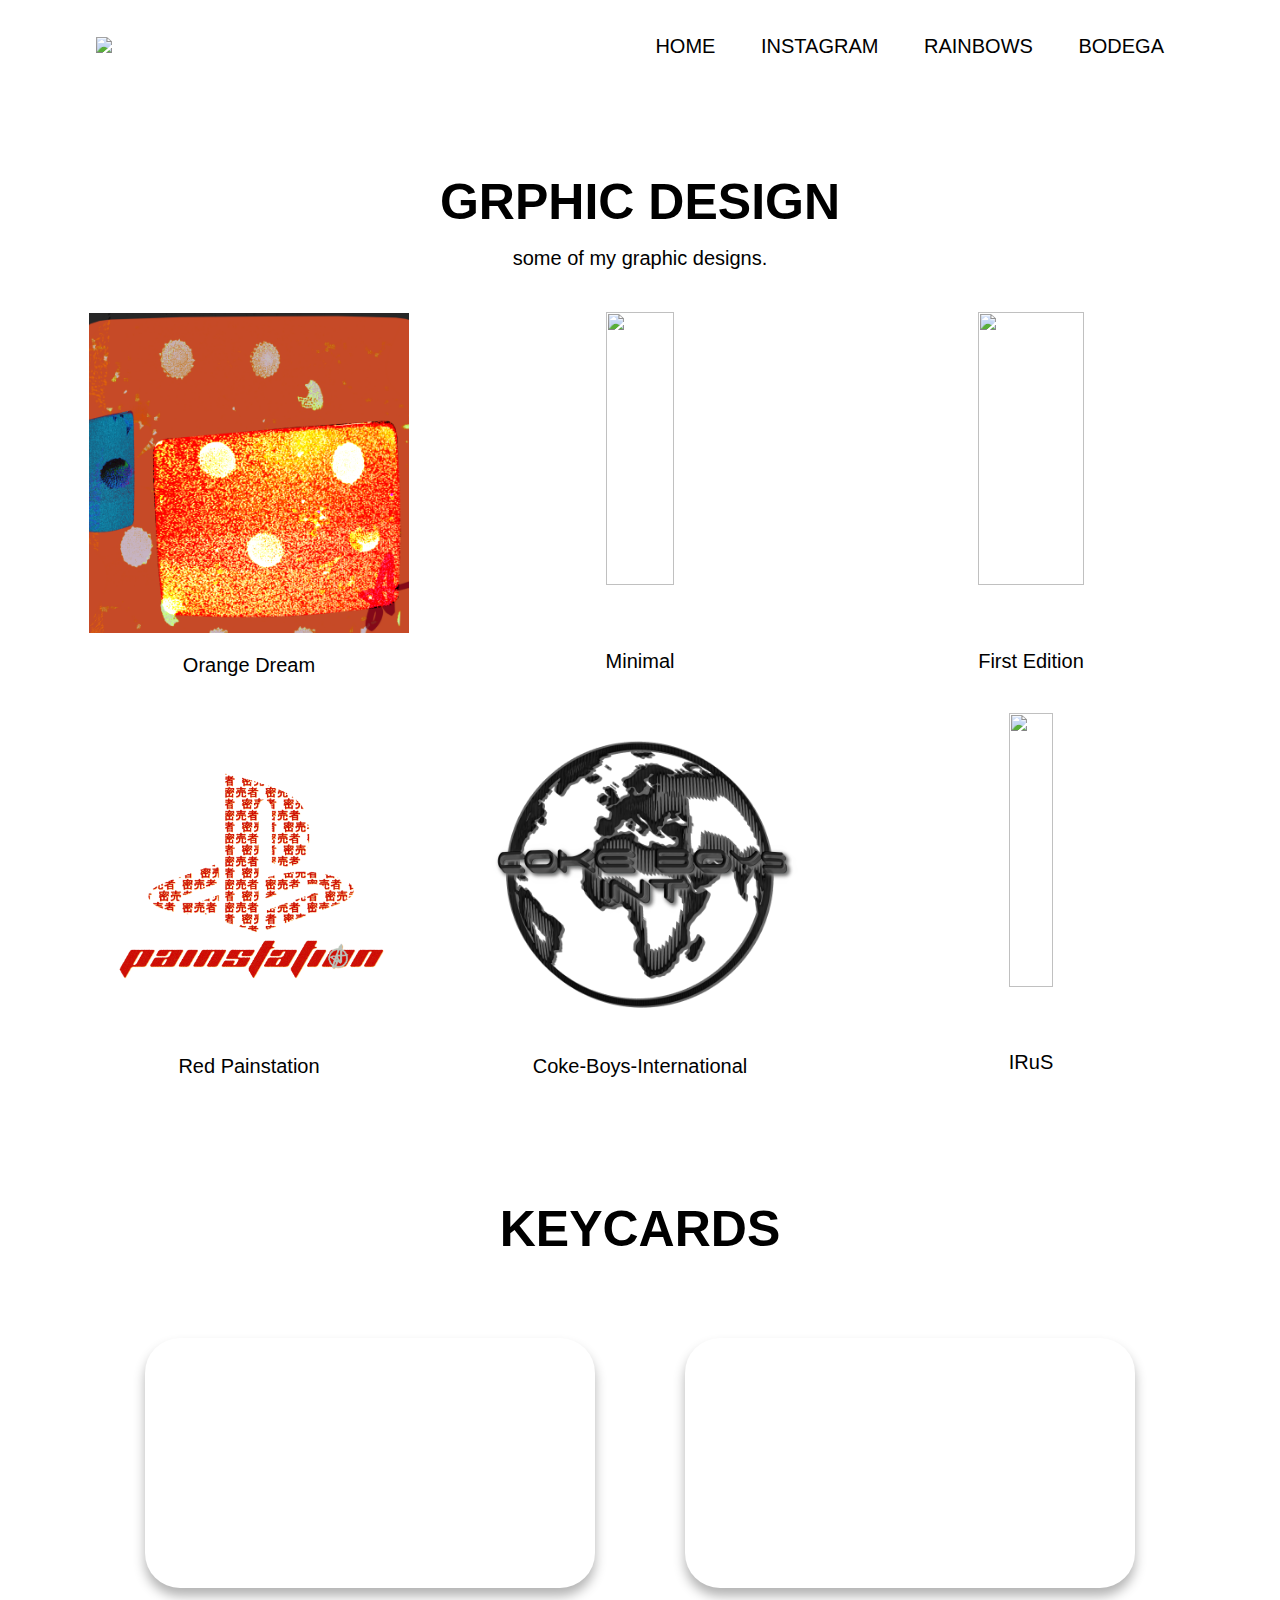
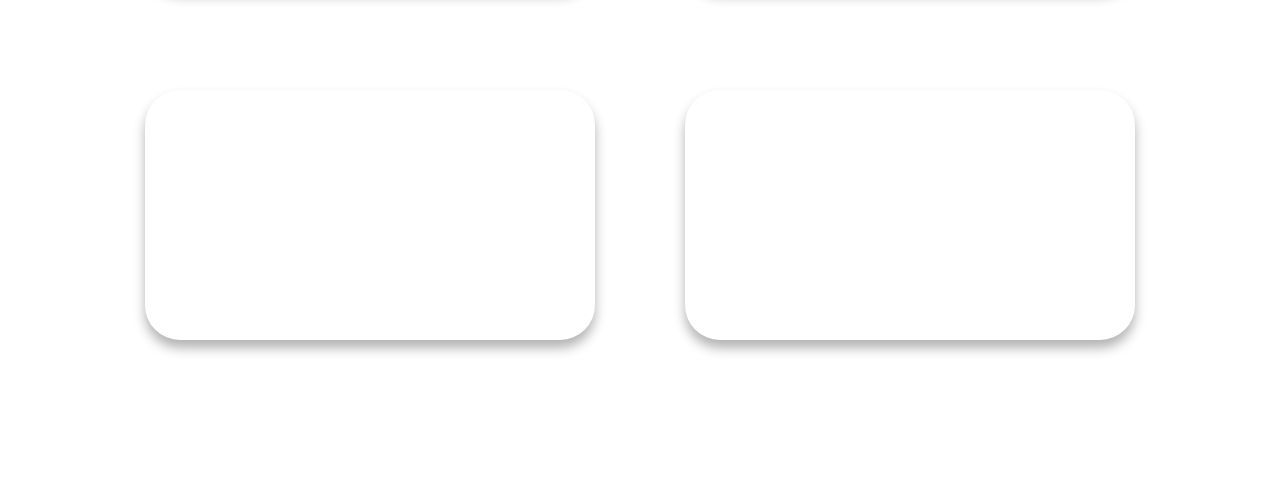
==== gallery.html @ bf182011 "Add files via upload" ====
<!DOCTYPE html>
<html>
  <head>
    <title>Gallery2</title>
    <link rel="stylesheet" href="css/styles.css" />
    <link rel="stylesheet" href="css/gallery.css" />
    <link rel="stylesheet" href="css/keycard.css" />
  </head>
  <body>
    <div class="banner">
      <div class="navbar">
        <a href="index.html">
          <img src="images/logo.png" class="logo" />
        </a>
        <ul>
          <li><a href="index.html">Home</a></li>
          <li>
            <a href="https://www.instagram.com/cloud_of_irus/" target="_blank"
              >Instagram
            </a>
          </li>
          <li><a href="rainbow.html">rainbows</a></li>
          <li>
            <a href="https://www.instagram.com/blus_bodega/" target="_blank"
              >Bodega</a
            >
          </li>
        </ul>
      </div>
      <div class="content">
        <h1>GRPHIC DESIGN</h1>
        <p>some of my graphic designs.</p>
        <div class="bigbody">
          <div class="col">
            <img class="img" src="images/daisiesDONTcare.png" alt="" />
            <p class="text">Orange Dream</p>
          </div>
          <div class="col">
            <img class="img" src="images/JUST jean.png" alt="" />
            <p class="text">Minimal</p>
          </div>
          <div class="col">
            <img class="img" src="images/COLD! EP 1.png" alt="" />
            <p class="text">First Edition</p>
          </div>
          <div class="col">
            <img class="img" src="images/red-specPAIN.png" alt="" />
            <p class="text">Red Painstation</p>
          </div>
          <div class="col">
            <img class="img" src="images/CBI int-blck.png" alt="" />
            <p class="text">Coke-Boys-International</p>
          </div>
          <div class="col">
            <img class="img" src="images/KULT DEMIGODS smaller.png" alt="" />
            <p class="text">IRuS</p>
          </div>
        </div>
        <h1 class="key-head">KEYCARDS</h1>
        <div class="bigbody-2">
          <div class="keycard-1"></div>
          <div class="keycard-2"></div>
          <div class="keycard-3"></div>
          <div class="keycard-4"></div>
        </div>
        <div class="space"></div>
      </div>
    </div>
  </body>
</html>
---- css/styles.css ----
/*comments*/ 
* { 
    margin: 0;
    padding: 0; 
    font-family: sans-serif;
}

html, body {
    height: 100%;
}

.banner {
    width: 100%;
    min-height: 100%;
    background-image:  url(/images/background.png);
    background-size: cover;
    background-position: center;
    display: flex;
    flex-direction: column; 
}

.navbar {
    width: 85%;
    margin: auto;
    padding: 35px 0;
    display: flex;
    align-items: center;
    justify-content: space-between;
    font-size: 20px;
}

.logo { 
    width: 120px;
    cursor: pointer; 
}

.navbar ul li {
    list-style: none;
    display: inline-block; 
    margin:0 20px ;
    position: relative;
}

.navbar ul li a {
    text-decoration: none;
    color: #000000;
    text-transform: uppercase;
}

.navbar ul li::after {
    content: '';
    height: 3px;
    width: 0;
    background: #aaccef;
    position: absolute;
    left: 0;
    bottom: -10px;
    transition: 0.5s;
}

.navbar ul li:hover::after {
    width: 100%;
}

.content { 
    width: 100%;
    flex: 1;
    display: flex;
    flex-direction: column;
    align-items: center;
    justify-content: center;
    text-align: center; 
    color: #000000;
    margin-bottom: 80px;
}

.content h1 {
    font-size: 50px;
    margin-top: 80px;
}

.content p {
    margin: 15px auto;
    font-weight: 100;
    line-height: 25px;
    font-size: 20px
}

button {
    padding: 15px 50px;
    text-align: center;
    font-size: 20px;
    margin: 20px 10px;
    border-radius: 25px;
    font-weight: bold;
    border: 2px solid #aaccef;
    background: transparent;
    color: #fff;
    cursor: pointer;
    position: relative;
    overflow: hidden;
    transition: all 0.35s ease-in;
}

button:hover {
    border: none;
    background-color: #aaccef;
    color: rgb(0, 0, 0);
}

.space {
    height: 550px;
    width: 100%;
    border-radius: 25% 25% 0 0;
    flex: 1;
    display: flex;
    flex-direction: column;
    align-items: center;
    justify-content: center;
    text-align: center;
}
.profile-card {
    padding-bottom: 20%;
}
.footer {
    background-color: rgba(123, 137, 161, 0);
    color: white;
    height: 50px;
    width: 100%;
    text-align: center;
    padding: 10px 0;
}

p {
    margin-top: 25px;
    font-size: 35px;
    color: #000000;
    margin-bottom: 20px;
}
---- css/gallery.css ----
.intro {
    font-size: 20px;
    margin-left: 2%;
    margin-bottom: 5%;
}

.bigbody {
    margin-top: 2%;
    display: grid;
    grid-template-columns: 340px 340px 340px;
    justify-content: center;
    row-gap: 3%;
    column-gap: 5%;
}

.col {
    display: inline-block; 
    justify-self: center;
    padding: 0px 10px;
}

.img {
    width: 100%;
    height: 85%;
    object-fit: contain;
}

.text {
    font-size: 20px;
    text-align: center;
}

#content {
    min-height: 100%;
    overflow: auto;
    padding-bottom: 150px;
}

#footer {
    background-color: black;
    color: #000000;
    width: 100%;
    text-align: center;
    padding: 10px 0;
}

p {
    color: #000000;
    overflow: hidden;
}
---- css/keycard.css ----
.key-head{
    padding-top: 50px;
    display: inline-block
}
.bigbody-2{
    display: grid;
    grid-template-columns: 1fr 1fr;
    justify-content: center;
    row-gap: 3%;
    column-gap: 10%;
}
.keycard-1 {
    height: 200px;
    width: 400px;
    margin-top: 80px;
    background-image: url(images/front-card-yt.png);
    background-position: center;
    background-size: 110% 110%;
    background-repeat: no-repeat;
    display: flex;
    flex-direction: column;
    align-items: center;
    justify-content: center;
    border-radius: 35px;
    padding: 25px;
    box-shadow: 0 8px 12px rgba(0, 0, 0, 0.3);
    transition: 0.3s ease;
}
.keycard-2 {
    height: 200px;
    width: 400px;
    margin-top: 80px;
    background-image: url(images/back-card-yt.png);
    background-position: center;
    background-size: 110% 110%;
    background-repeat: no-repeat;
    display: flex;
    flex-direction: column;
    align-items: center;
    justify-content: center;
    border-radius: 35px;
    padding: 25px;
    position: relative;
    box-shadow: 0 8px 12px rgba(0, 0, 0, 0.3);
    transition: 0.3s ease;
}

.keycard-3{
    height: 200px;
    width: 400px;
    margin-top: 80px;
    background-image: url(images/front-card-blu.png);
    background-position: center;
    background-size: 110% 110%;
    background-repeat: no-repeat;
    display: flex;
    flex-direction: column;
    align-items: center;
    justify-content: center;
    border-radius: 35px;
    padding: 25px;
    position: relative;
    box-shadow: 0 8px 12px rgba(0, 0, 0, 0.3);
    transition: 0.3s ease;
}

.keycard-4 {
    height: 200px;
    width: 400px;
    margin-top: 80px;
    background-image: url(images/back-card-blu.png);
    background-position: center;
    background-size: 110% 110%;
    background-repeat: no-repeat;
    display: flex;
    flex-direction: column;
    align-items: center;
    justify-content: center;
    border-radius: 35px;
    padding: 25px;
    position: relative;
    box-shadow: 0 8px 12px rgba(0, 0, 0, 0.3);
    margin-bottom: 100px;
}
.keycard-1, .keycard-2, .keycard-3, .keycard-4:hover {
    cursor: pointer;
}
.keycard-3:hover {
    background-image: url(images/fronto-card-blu.png);
    background-position: center;
    background-size: 110% 110%;
    background-repeat: no-repeat;
}
.keycard-1:hover {
    background-image: url(images/front-card-grey.png);
    background-position: center;
    background-size: 110% 110%;
    background-repeat: no-repeat;
}
.keycard-2:hover {
    background-image: url(images/back-card-grey.png);
    background-position: center;
    background-size: 110% 110%;
    background-repeat: no-repeat;
}
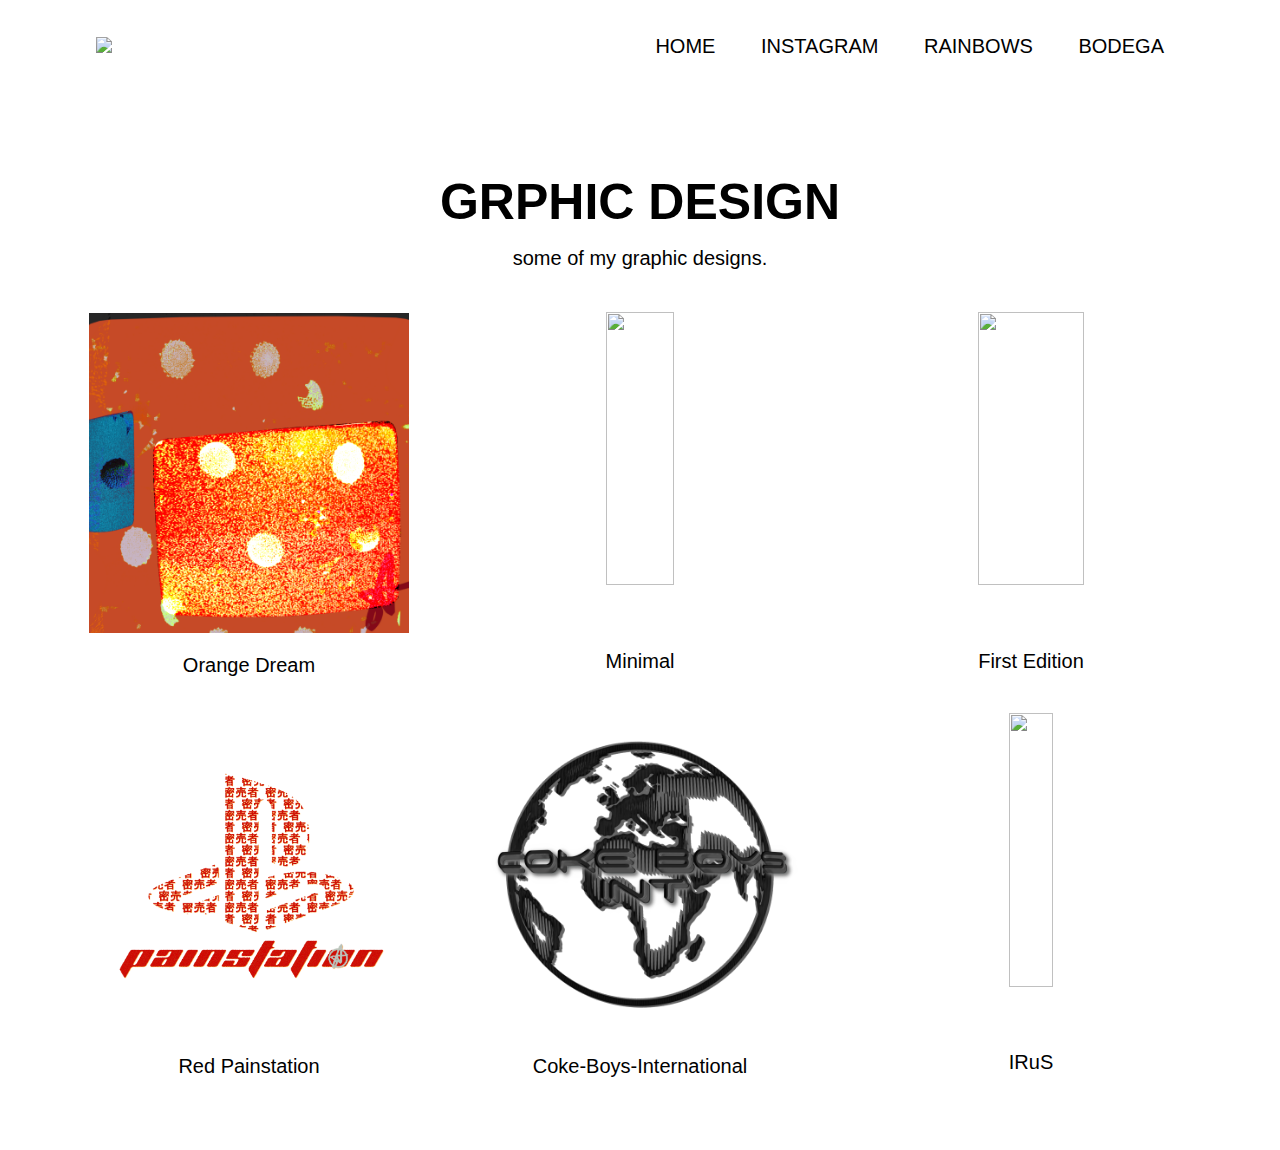
==== commit bc59dc23: "Update gallery.html" ====
--- a/gallery.html
+++ b/gallery.html
@@ -56,13 +56,6 @@
             <p class="text">IRuS</p>
           </div>
         </div>
-        <h1 class="key-head">KEYCARDS</h1>
-        <div class="bigbody-2">
-          <div class="keycard-1"></div>
-          <div class="keycard-2"></div>
-          <div class="keycard-3"></div>
-          <div class="keycard-4"></div>
-        </div>
         <div class="space"></div>
       </div>
     </div>
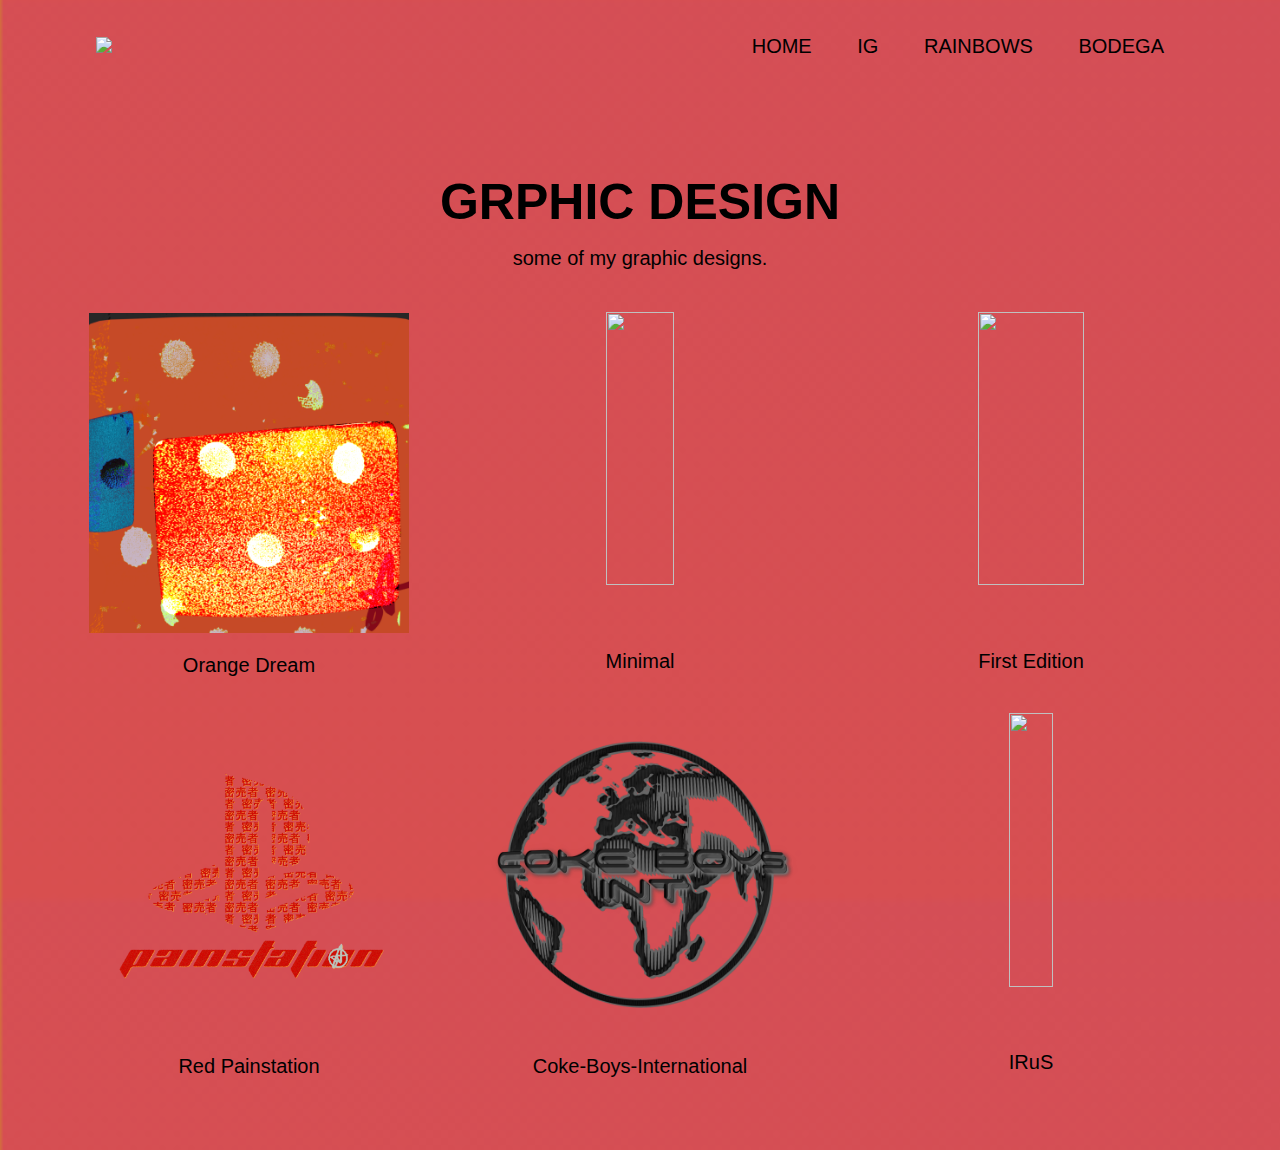
==== commit 5d8c577a: "Update gallery.html" ====
--- a/gallery.html
+++ b/gallery.html
@@ -16,7 +16,7 @@
           <li><a href="index.html">Home</a></li>
           <li>
             <a href="https://www.instagram.com/cloud_of_irus/" target="_blank"
-              >Instagram
+              >IG
             </a>
           </li>
           <li><a href="rainbow.html">rainbows</a></li>
--- a/css/styles.css
+++ b/css/styles.css
@@ -8,13 +8,18 @@
 html, body {
     height: 100%;
 }
-
+body{
+    background: linear-gradient(202deg, #cf8c28, #b6b248, #69ba58, #48a3be, #9d44b9, #d84f4f);
+    background-size: 19000% 100%;
+    animation: AnimationName 28s ease infinite;
+}   @keyframes AnimationName {
+    0%{background-position:71% 0%}
+    50%{background-position:30% 100%}
+    100%{background-position:71% 0%}
+}
 .banner {
     width: 100%;
     min-height: 100%;
-    background-image:  url(/images/background.png);
-    background-size: cover;
-    background-position: center;
     display: flex;
     flex-direction: column; 
 }
--- a/css/gallery.css
+++ b/css/gallery.css
@@ -1,3 +1,13 @@
+body{
+    background: linear-gradient(202deg, #cf8c28, #b6b248, #69ba58, #48a3be, #9d44b9, #d84f4f);
+    background-size: 19000% 100%;
+    animation: AnimationName 28s ease infinite;
+}   @keyframes AnimationName {
+    0%{background-position:71% 0%}
+    50%{background-position:30% 100%}
+    100%{background-position:71% 0%}
+}
+
 .intro {
     font-size: 20px;
     margin-left: 2%;
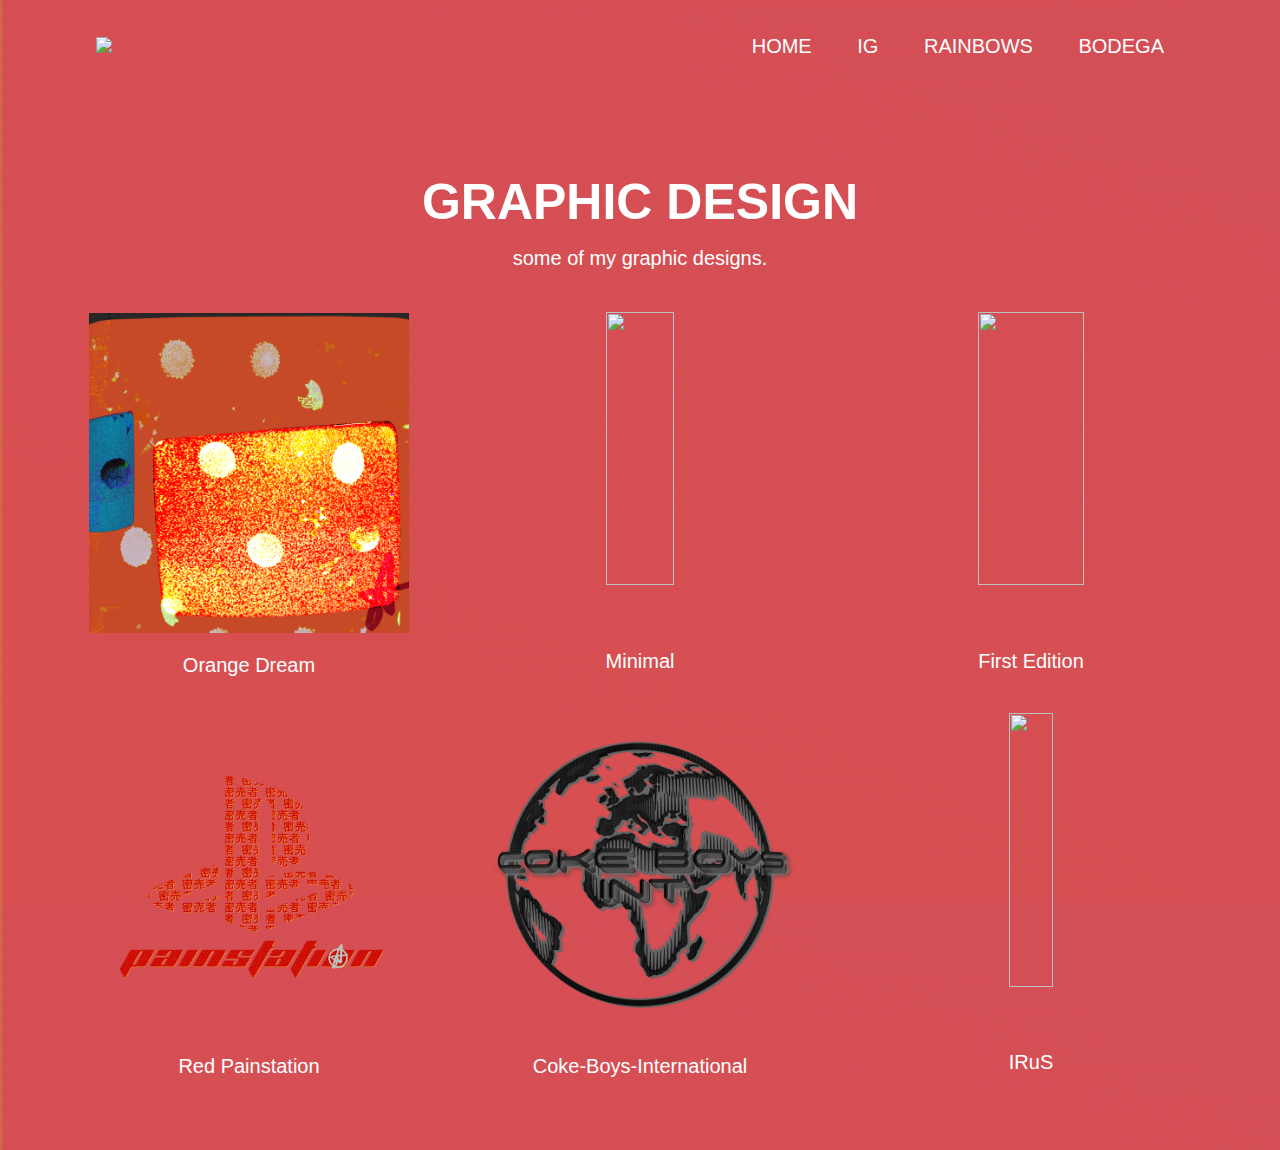
==== commit 36f9aec0: "Update gallery.html" ====
--- a/gallery.html
+++ b/gallery.html
@@ -28,7 +28,7 @@
         </ul>
       </div>
       <div class="content">
-        <h1>GRPHIC DESIGN</h1>
+        <h1>GRAPHIC DESIGN</h1>
         <p>some of my graphic designs.</p>
         <div class="bigbody">
           <div class="col">
--- a/css/styles.css
+++ b/css/styles.css
@@ -48,7 +48,7 @@
 
 .navbar ul li a {
     text-decoration: none;
-    color: #000000;
+    color: #fff;
     text-transform: uppercase;
 }
 
@@ -75,7 +75,7 @@
     align-items: center;
     justify-content: center;
     text-align: center; 
-    color: #000000;
+    color: #fff;
     margin-bottom: 80px;
 }
 
@@ -98,7 +98,7 @@
     margin: 20px 10px;
     border-radius: 25px;
     font-weight: bold;
-    border: 2px solid #aaccef;
+    border: 2px solid #000;
     background: transparent;
     color: #fff;
     cursor: pointer;
@@ -139,7 +139,7 @@
 p {
     margin-top: 25px;
     font-size: 35px;
-    color: #000000;
+    color: #fff;
     margin-bottom: 20px;
 }
 
--- a/css/gallery.css
+++ b/css/gallery.css
@@ -48,13 +48,13 @@
 
 #footer {
     background-color: black;
-    color: #000000;
+    color: #fff;
     width: 100%;
     text-align: center;
     padding: 10px 0;
 }
 
 p {
-    color: #000000;
+    color: #fff;
     overflow: hidden;
 }
